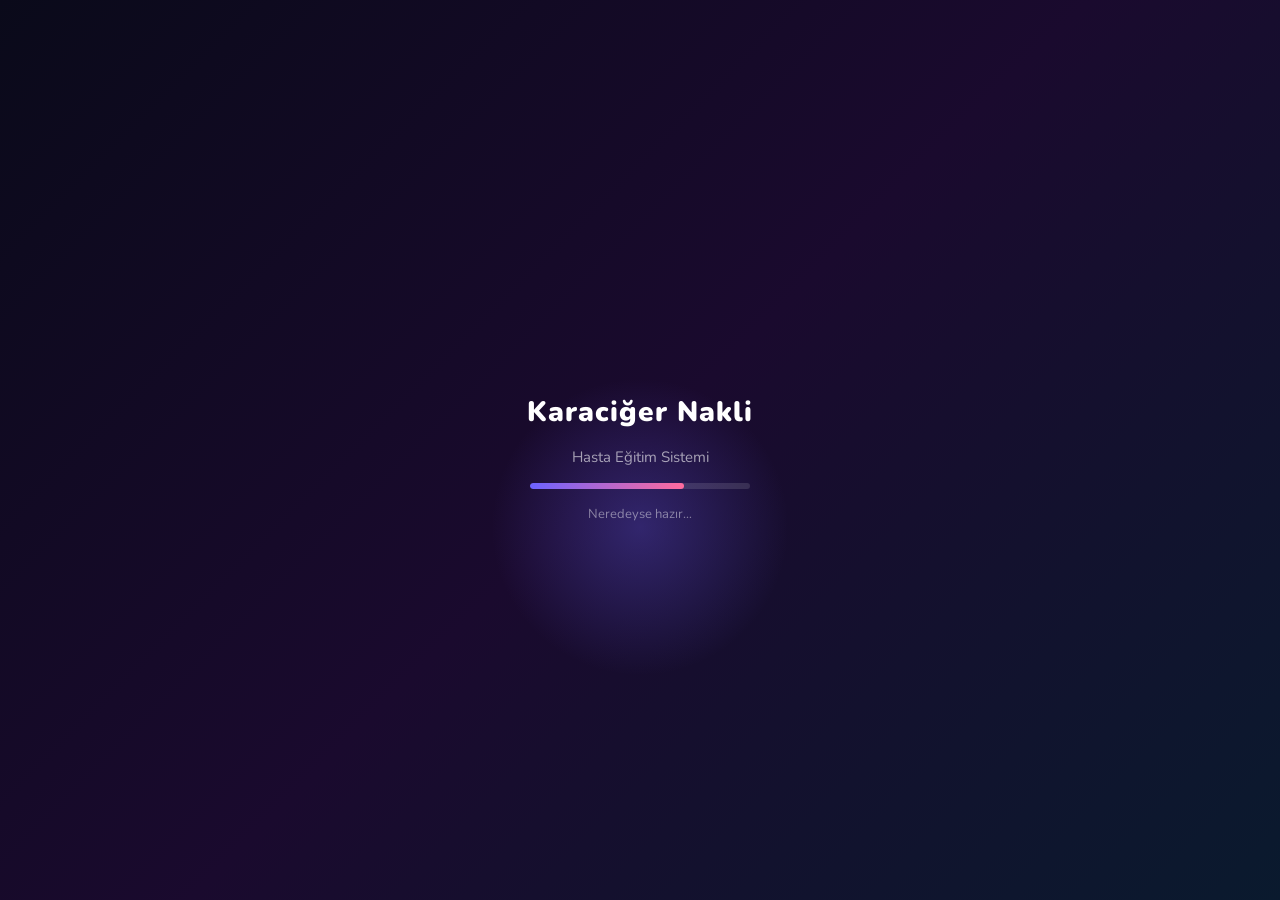
==== index.html @ 971db221 "Karaciger Nakli Hasta Egitim AR - kahvalti AI guncel" ====
<!DOCTYPE html>
<html lang="tr" data-theme="light">
<head>
  <meta charset="UTF-8"/>
  <meta name="viewport" content="width=device-width,initial-scale=1,user-scalable=no"/>
  <meta name="theme-color" content="#6c63ff"/>
  <link rel="manifest" href="manifest.json"/>
  <meta name="mobile-web-app-capable" content="yes"/>
  <meta name="apple-mobile-web-app-capable" content="yes"/>
  <meta name="apple-mobile-web-app-status-bar-style" content="black-translucent"/>
  <meta name="apple-mobile-web-app-title" content="LiveCare AR"/>
  <title>Karaciğer Nakli – Hasta Eğitim AR</title>
  <link rel="preconnect" href="https://fonts.googleapis.com"/>
  <link href="https://fonts.googleapis.com/css2?family=Nunito:wght@400;600;700;800;900&display=swap" rel="stylesheet"/>
  <link rel="stylesheet" href="style.css"/>
</head>
<body>

<canvas id="confettiCanvas"></canvas>
<video id="cameraFeed" autoplay playsinline muted></video>

<!-- SPLASH -->
<div id="splashScreen">
  <div class="splash-content">
    <div class="splash-orb"></div>
    <div class="splash-icon"></div>
    <h1 class="splash-title">Karaciğer Nakli</h1>
    <p class="splash-sub">Hasta Eğitim Sistemi</p>
    <div class="splash-bar"><div class="splash-fill" id="splashFill"></div></div>
    <p class="splash-loading" id="splashLoading">Yükleniyor…</p>
  </div>
</div>

<!-- ANA EKRAN -->
<div id="mainScreen" class="hidden">
  <div class="top-bar">
    <span class="app-badge"> LiveCare AR</span>
    <button class="icon-btn" id="darkBtn" onclick="toggleDark()"></button>
  </div>

  <div class="motive-strip" id="motiveStrip"></div>

  <div class="progress-row">
    <span class="progress-label">Bugünkü tamamlama</span>
    <div class="progress-track"><div class="progress-fill" id="mainProgressFill"></div></div>
    <span class="progress-pct" id="mainProgressPct">0%</span>
  </div>

  <div class="btn-grid">
    <button class="main-btn btn-blue"   onclick="openInfo()">
      <div class="btn-glow"></div>
      <span class="main-btn-icon"></span>
      <span class="main-btn-label">Bilgilendirme</span>
      <span class="main-btn-sub">10 kart</span>
    </button>
    <button class="main-btn btn-orange" onclick="openGame()">
      <div class="btn-glow"></div>
      <span class="main-btn-icon"></span>
      <span class="main-btn-label">Yiyecek<br>Oyunu</span>
      <span class="main-btn-sub">15 soru</span>
    </button>
    <button class="main-btn btn-purple" onclick="openReminder()">
      <div class="btn-glow"></div>
      <span class="main-btn-icon"></span>
      <span class="main-btn-label">Hatırlatıcı<br>Kartlar</span>
      <span class="main-btn-sub" id="reminderSubLabel">11 görev</span>
      <span class="notif-dot hidden" id="notifDot"></span>
    </button>
    <button class="main-btn btn-red"    onclick="openEmergency()">
      <div class="btn-glow"></div>
      <span class="main-btn-icon"></span>
      <span class="main-btn-label">Acil Durum</span>
      <span class="main-btn-sub">Belirtiler</span>
    </button>
    <button class="main-btn btn-green" onclick="openAI()" style="grid-column:1/-1;">
      <div class="btn-glow"></div>
      <span class="main-btn-icon"></span>
      <span class="main-btn-label">AI Kahvalti Analizi</span>
      <span class="main-btn-sub">Kahvaltini kameraya goster</span>
    </button>
  </div>

  <div class="drug-widget" onclick="openDrug()">
    <span class="drug-widget-icon"></span>
    <div class="drug-widget-text">
      <strong>Sonraki İlaç Saati</strong>
      <span id="nextDrugTime">Ayarlanmadı — Ayarlamak için dokun</span>
    </div>
    <span class="drug-arrow">›</span>
  </div>
</div>

<!-- 1. BİLGİLENDİRME -->
<div id="infoPanel" class="panel hidden">
  <div class="panel-inner">
    <div class="panel-handle"></div>
    <h2 class="panel-title"> Bilgilendirme</h2>
    <div class="info-progress-bar">
      <div class="info-progress-fill" id="infoProgressFill"></div>
    </div>
    <p class="info-progress-text"><span id="infoIndex">1</span> / <span id="infoTotal">10</span></p>
    <div class="info-card" id="infoCard">
      <div class="info-card-icon" id="infoCardIcon"></div>
      <p id="infoCardText"></p>
      <div class="info-category" id="infoCategory"></div>
    </div>
    <div class="panel-actions">
      <button class="btn-secondary" onclick="prevInfo()">◀ Önceki</button>
      <button class="btn-primary"   onclick="nextInfo()">Sonraki ▶</button>
    </div>
    <button class="btn-close" onclick="closePanel('infoPanel')"> Kapat</button>
  </div>
</div>

<!-- 2. OYUN -->
<div id="gamePanel" class="panel hidden">
  <div class="panel-inner">
    <div class="panel-handle"></div>
    <h2 class="panel-title"> Yiyecek / İçecek Oyunu</h2>
    <div class="game-meta-row">
      <div class="game-meta-box green"><span class="meta-num" id="gameScore">0</span><span class="meta-lbl">Doğru</span></div>
      <div class="game-meta-box red">  <span class="meta-num" id="gameWrong">0</span><span class="meta-lbl">Yanlış</span></div>
      <div class="game-meta-box blue"> <span class="meta-num" id="gameLeft">15</span><span class="meta-lbl">Kalan</span></div>
    </div>
    <div class="food-card" id="foodCard">
      <div class="food-emoji" id="foodEmoji"></div>
      <div class="food-name"  id="foodName"></div>
      <p class="food-hint">Karaciğer nakli sonrası uygun mu?</p>
    </div>
    <div id="gameFeedback" class="feedback hidden"></div>
    <div class="game-buttons" id="gameButtons">
      <button class="btn-correct" onclick="answerGame(true)"> Uygun</button>
      <button class="btn-wrong"   onclick="answerGame(false)"> Uygun Değil</button>
    </div>
    <button class="btn-next-q hidden" id="nextQBtn" onclick="nextQuestion()">Sonraki Soru ▶</button>
    <button class="btn-close" onclick="closePanel('gamePanel')"> Kapat</button>
  </div>
</div>

<!-- 3. HATIRLATICI -->
<div id="reminderPanel" class="panel hidden">
  <div class="panel-inner">
    <div class="panel-handle"></div>
    <h2 class="panel-title"> Hatırlatıcı Kartlar</h2>
    <div class="completion-banner hidden" id="completionBanner"> Tüm görevler tamamlandı!</div>
    <div class="tab-bar">
      <button class="tab active" id="tabDaily"  onclick="switchTab('daily')"> Günlük</button>
      <button class="tab"        id="tabWeekly" onclick="switchTab('weekly')"> Haftalık</button>
    </div>
    <div id="reminderList" class="reminder-list"></div>
    <div class="reminder-footer">
      <button class="btn-secondary small" onclick="resetReminders()"> Sıfırla</button>
      <button class="btn-primary   small" onclick="doneAll()"> Hepsini Tamamla</button>
    </div>
    <button class="btn-close" onclick="closePanel('reminderPanel')"> Kapat</button>
  </div>
</div>

<!-- 4. ACİL DURUM -->
<div id="emergencyPanel" class="panel hidden">
  <div class="panel-inner emergency-inner">
    <div class="panel-handle"></div>
    <h2 class="panel-title emergency-title"> Acil Durum Belirtileri</h2>
    <div class="alert-box"> Bu belirtilerden birini yaşıyorsanız <strong>hemen doktorunuzu arayın!</strong></div>
    <div id="emergencyList" class="emergency-list"></div>
    <a class="btn-call pulse"       href="tel:112">�� 112'yi Ara</a>
    <a class="btn-call btn-call-doc" href="tel:08502559999"> Nakil Merkezi Hattı</a>
    <button class="btn-close" onclick="closePanel('emergencyPanel')"> Kapat</button>
  </div>
</div>

<!-- 5. ILAC SAATLERİ -->
<div id="drugPanel" class="panel hidden">
  <div class="panel-inner">
    <div class="panel-handle"></div>
    <h2 class="panel-title"> İlaç Saatleri Takibi</h2>
    <p class="drug-desc">İlaç adı ve saatinizi girin. En yakın ilaç saatiniz ana ekranda gösterilir.</p>
    <div id="drugList" class="drug-list"></div>
    <div class="drug-add-row">
      <input type="text" id="drugNameInput" placeholder="İlaç adı (ör: Prograf)" class="drug-input"/>
      <input type="time" id="drugTimeInput" class="drug-input" value="08:00"/>
      <button class="btn-primary small" onclick="addDrug()">+ Ekle</button>
    </div>
    <button class="btn-close" onclick="closePanel('drugPanel')"> Kapat</button>
  </div>
</div>

<!-- TOAST -->
<div id="toast" class="toast hidden"></div>

<!-- 6. AI YEMEK TANI -->
<div id="aiPanel" class="panel hidden">
  <div class="panel-inner">
    <div class="panel-handle"></div>
    <h2 class="panel-title">AI Kahvalti Analizi</h2>
    <p class="drug-desc">Kahvaltiligini kameraya goster. Yapay zeka karaciger nakli hastalari icin uygun olup olmadigini analiz eder.</p>

    <div class="ai-camera-wrap">
      <video id="aiVideo" autoplay playsinline muted class="ai-video"></video>
      <canvas id="aiCanvas" class="ai-canvas-hidden"></canvas>
      <img id="aiSnapshot" class="ai-snapshot hidden" alt="Cekilen fotograf"/>
      <div class="ai-overlay-label" id="aiOverlayLabel">Kamera hazir</div>
    </div>

    <div class="ai-btn-row">
      <button class="btn-secondary" onclick="aiRetake()">Yeniden Cek</button>
      <button class="btn-primary"   id="aiCaptureBtn" onclick="aiCapture()">Fotograf Cek</button>
    </div>

    <div id="aiResult" class="ai-result hidden">
      <div class="ai-result-badge" id="aiResultBadge"></div>
      <h3 id="aiResultFood" class="ai-result-food"></h3>
      <p  id="aiResultReason" class="ai-result-reason"></p>
      <div id="aiResultDetail" class="ai-result-detail"></div>
    </div>

    <div id="aiLoading" class="ai-loading hidden">
      <div class="ai-spinner"></div>
      <p>Yapay zeka analiz ediyor...</p>
    </div>

    <button class="btn-close" onclick="closePanel('aiPanel')">Kapat</button>
  </div>
</div>

<script src="script.js"></script>
<script>
  if('serviceWorker' in navigator){
    navigator.serviceWorker.register('/sw.js');
  }
</script>
</body>
</html>
---- style.css ----
/* ════════════════════════════════════════
   RESET & DEĞIŞKENLER
════════════════════════════════════════ */
*, *::before, *::after { margin:0; padding:0; box-sizing:border-box; }

:root {
  --bg:         #0f0f1a;
  --surface:    #1a1a2e;
  --card:       #16213e;
  --border:     rgba(255,255,255,0.08);
  --accent:     #6c63ff;
  --accent2:    #ff6b9d;
  --blue:       #4a9eff;
  --orange:     #ff8c42;
  --purple:     #a855f7;
  --red:        #ef4444;
  --green:      #22c55e;
  --yellow:     #f59e0b;
  --text:       #f0f0ff;
  --text-muted: #9999bb;
  --radius:     20px;
  --shadow:     0 20px 60px rgba(0,0,0,0.5);
  --font:       'Nunito', sans-serif;
}

[data-theme="light"] {
  --bg:         #f0f4ff;
  --surface:    #ffffff;
  --card:       #f8f9ff;
  --border:     rgba(0,0,0,0.08);
  --text:       #1a1a2e;
  --text-muted: #666688;
}

html, body { width:100%; height:100%; overflow:hidden; font-family:var(--font); background:var(--bg); color:var(--text); transition:background 0.4s, color 0.4s; }

/* ════════════════════════════════════════
   KONFETI CANVAS
════════════════════════════════════════ */
#confettiCanvas { position:fixed; inset:0; pointer-events:none; z-index:9999; }

/* ════════════════════════════════════════
   KAMERA
════════════════════════════════════════ */
#cameraFeed { position:fixed; inset:0; width:100%; height:100%; object-fit:cover; z-index:0; filter:brightness(0.35) blur(1px); transition:filter 0.5s; }

/* ════════════════════════════════════════
   SPLASH SCREEN
════════════════════════════════════════ */
#splashScreen {
  position:fixed; inset:0; z-index:1000;
  background:linear-gradient(135deg,#0a0a1a 0%,#1a0a2e 50%,#0a1a2e 100%);
  display:flex; align-items:center; justify-content:center;
}
.splash-content { text-align:center; display:flex; flex-direction:column; align-items:center; gap:16px; }

.splash-orb {
  position:absolute;
  width:300px; height:300px;
  border-radius:50%;
  background:radial-gradient(circle, rgba(108,99,255,0.3) 0%, transparent 70%);
  animation:orbPulse 2s ease-in-out infinite;
}
@keyframes orbPulse { 0%,100%{transform:scale(1);opacity:0.6} 50%{transform:scale(1.3);opacity:1} }

.splash-icon { font-size:80px; animation:heartBeat 1.2s ease-in-out infinite; filter:drop-shadow(0 0 30px #6c63ff); position:relative; z-index:1; }
@keyframes heartBeat { 0%,100%{transform:scale(1)} 14%{transform:scale(1.2)} 28%{transform:scale(1)} 42%{transform:scale(1.15)} }

.splash-title { font-size:28px; font-weight:900; color:#fff; letter-spacing:1px; position:relative; z-index:1; }
.splash-sub    { font-size:15px; color:rgba(255,255,255,0.6); position:relative; z-index:1; }

.splash-bar {
  width:220px; height:6px; background:rgba(255,255,255,0.12); border-radius:99px; overflow:hidden; position:relative; z-index:1;
}
.splash-fill { height:100%; width:0%; background:linear-gradient(90deg,#6c63ff,#ff6b9d); border-radius:99px; transition:width 0.05s linear; }
.splash-loading { font-size:13px; color:rgba(255,255,255,0.45); position:relative; z-index:1; }

/* ════════════════════════════════════════
   ANA EKRAN
════════════════════════════════════════ */
#mainScreen {
  position:fixed; inset:0; z-index:10;
  display:flex; flex-direction:column; align-items:center;
  padding:0 16px 24px; gap:14px;
  overflow-y:auto;
}
#mainScreen.hidden { display:none !important; }

/* TOP BAR */
.top-bar {
  width:100%; max-width:480px;
  display:flex; justify-content:space-between; align-items:center;
  padding:16px 4px 4px;
}
.app-badge {
  font-size:15px; font-weight:800;
  background:rgba(108,99,255,0.25);
  border:1px solid rgba(108,99,255,0.4);
  color:#a89eff; padding:6px 14px; border-radius:99px;
  backdrop-filter:blur(10px);
}
.icon-btn {
  background:rgba(255,255,255,0.1); border:1px solid var(--border);
  border-radius:50%; width:40px; height:40px;
  font-size:18px; cursor:pointer;
  display:flex; align-items:center; justify-content:center;
  transition:background 0.2s, transform 0.2s;
  color:var(--text);
}
.icon-btn:active { transform:scale(0.9); }

/* MOTİVASYON ŞERİDİ */
.motive-strip {
  width:100%; max-width:480px;
  background:linear-gradient(135deg,rgba(108,99,255,0.2),rgba(255,107,157,0.2));
  border:1px solid rgba(108,99,255,0.3);
  border-radius:14px; padding:12px 16px;
  font-size:13px; font-weight:600; color:var(--text);
  text-align:center; backdrop-filter:blur(10px);
  line-height:1.5;
}

/* PROGRESS ROW */
.progress-row {
  width:100%; max-width:480px;
  display:flex; align-items:center; gap:10px;
}
.progress-label { font-size:12px; font-weight:700; color:var(--text-muted); white-space:nowrap; }
.progress-track { flex:1; height:8px; background:rgba(255,255,255,0.1); border-radius:99px; overflow:hidden; }
.progress-fill  { height:100%; background:linear-gradient(90deg,#6c63ff,#22c55e); border-radius:99px; transition:width 0.6s cubic-bezier(0.34,1.56,0.64,1); width:0%; }
.progress-pct   { font-size:12px; font-weight:800; color:var(--accent); min-width:34px; text-align:right; }

/* ════ 4'lü BUTON IZGARASI ════ */
.btn-grid {
  display:grid; grid-template-columns:1fr 1fr; gap:12px;
  width:100%; max-width:480px;
}

.main-btn {
  position:relative; overflow:hidden;
  display:flex; flex-direction:column; align-items:center; justify-content:center;
  gap:6px; padding:22px 10px;
  border:none; border-radius:22px;
  cursor:pointer; font-family:var(--font);
  text-align:center; transition:transform 0.18s, box-shadow 0.18s;
  backdrop-filter:blur(12px);
}
.main-btn:active { transform:scale(0.93); }

/* Renk varyantları */
.btn-blue   { background:linear-gradient(135deg,rgba(74,158,255,0.35),rgba(74,158,255,0.15)); border:1.5px solid rgba(74,158,255,0.4); box-shadow:0 8px 30px rgba(74,158,255,0.25); }
.btn-orange { background:linear-gradient(135deg,rgba(255,140,66,0.35),rgba(255,140,66,0.15)); border:1.5px solid rgba(255,140,66,0.4); box-shadow:0 8px 30px rgba(255,140,66,0.25); }
.btn-purple { background:linear-gradient(135deg,rgba(168,85,247,0.35),rgba(168,85,247,0.15)); border:1.5px solid rgba(168,85,247,0.4); box-shadow:0 8px 30px rgba(168,85,247,0.25); }
.btn-red    { background:linear-gradient(135deg,rgba(239,68,68,0.35),rgba(239,68,68,0.15));   border:1.5px solid rgba(239,68,68,0.4);  box-shadow:0 8px 30px rgba(239,68,68,0.25); }

.btn-glow {
  position:absolute; inset:0; opacity:0;
  background:radial-gradient(circle at 50% 50%, rgba(255,255,255,0.25), transparent 70%);
  transition:opacity 0.3s;
}
.main-btn:hover .btn-glow { opacity:1; }

.main-btn-icon  { font-size:38px; line-height:1; filter:drop-shadow(0 4px 8px rgba(0,0,0,0.3)); }
.main-btn-label { font-size:14px; font-weight:800; color:#fff; text-shadow:0 2px 6px rgba(0,0,0,0.4); line-height:1.3; }
.main-btn-sub   { font-size:11px; font-weight:600; color:rgba(255,255,255,0.6); }

/* Bildirim noktası */
.notif-dot {
  position:absolute; top:10px; right:10px;
  width:12px; height:12px; border-radius:50%;
  background:#ef4444; border:2px solid #fff;
  animation:notifPulse 1.5s ease-in-out infinite;
}
@keyframes notifPulse { 0%,100%{transform:scale(1)} 50%{transform:scale(1.3)} }

/* İLAÇ WİDGET */
.drug-widget {
  width:100%; max-width:480px;
  display:flex; align-items:center; gap:14px;
  background:linear-gradient(135deg,rgba(34,197,94,0.2),rgba(34,197,94,0.08));
  border:1.5px solid rgba(34,197,94,0.35);
  border-radius:18px; padding:16px 18px;
  cursor:pointer; transition:transform 0.18s;
  backdrop-filter:blur(10px);
}
.drug-widget:active { transform:scale(0.97); }
.drug-widget-icon { font-size:32px; }
.drug-widget-text { flex:1; display:flex; flex-direction:column; gap:2px; }
.drug-widget-text strong { font-size:14px; font-weight:800; color:var(--text); }
.drug-widget-text span   { font-size:12px; color:var(--text-muted); }
.drug-arrow { font-size:24px; color:var(--text-muted); }

/* ════════════════════════════════════════
   GENEL PANEL
════════════════════════════════════════ */
.panel {
  position:fixed; inset:0; z-index:200;
  display:flex; align-items:flex-end; justify-content:center;
  background:rgba(0,0,0,0.7);
  backdrop-filter:blur(6px);
  animation:fadeIn 0.2s ease;
}
.panel.hidden { display:none !important; }
@keyframes fadeIn { from{opacity:0} to{opacity:1} }

.panel-inner {
  background:var(--surface);
  width:100%; max-width:480px;
  max-height:90vh;
  border-radius:28px 28px 0 0;
  padding:12px 20px 36px;
  overflow-y:auto;
  display:flex; flex-direction:column; gap:14px;
  animation:slideUp 0.32s cubic-bezier(0.34,1.2,0.64,1);
}
@keyframes slideUp { from{transform:translateY(80px);opacity:0} to{transform:translateY(0);opacity:1} }
.panel-inner::-webkit-scrollbar { width:0; }

.panel-handle { width:48px; height:5px; background:rgba(128,128,180,0.3); border-radius:99px; margin:0 auto 4px; }
.panel-title  { font-size:20px; font-weight:900; color:var(--text); text-align:center; }

/* ════ BİLGİLENDİRME ════ */
.info-progress-bar  { height:6px; background:rgba(128,128,200,0.15); border-radius:99px; overflow:hidden; }
.info-progress-fill { height:100%; background:linear-gradient(90deg,#6c63ff,#ff6b9d); border-radius:99px; transition:width 0.5s ease; }
.info-progress-text { text-align:center; font-size:13px; font-weight:700; color:var(--text-muted); }

.info-card {
  background:linear-gradient(135deg,rgba(108,99,255,0.12),rgba(255,107,157,0.08));
  border:1.5px solid rgba(108,99,255,0.2);
  border-radius:20px; padding:26px 20px;
  display:flex; flex-direction:column; align-items:center; gap:14px;
  min-height:170px; justify-content:center; text-align:center;
  animation:cardPop 0.3s cubic-bezier(0.34,1.3,0.64,1);
}
@keyframes cardPop { from{transform:scale(0.92);opacity:0} to{transform:scale(1);opacity:1} }
.info-card-icon { font-size:52px; line-height:1; }
#infoCardText   { font-size:15px; font-weight:700; color:var(--text); line-height:1.6; }
.info-category  { font-size:11px; font-weight:800; padding:4px 12px; border-radius:99px; background:rgba(108,99,255,0.2); color:#a89eff; }

/* ════ OYUN ════ */
.game-meta-row { display:flex; gap:10px; }
.game-meta-box {
  flex:1; border-radius:14px; padding:12px 8px;
  text-align:center; display:flex; flex-direction:column; gap:2px;
}
.game-meta-box.green { background:rgba(34,197,94,0.15);  border:1.5px solid rgba(34,197,94,0.3); }
.game-meta-box.red   { background:rgba(239,68,68,0.15);  border:1.5px solid rgba(239,68,68,0.3); }
.game-meta-box.blue  { background:rgba(74,158,255,0.15); border:1.5px solid rgba(74,158,255,0.3); }
.meta-num { font-size:26px; font-weight:900; color:var(--text); }
.meta-lbl { font-size:11px; font-weight:700; color:var(--text-muted); }

.food-card {
  background:linear-gradient(135deg,rgba(255,140,66,0.15),rgba(255,214,0,0.1));
  border:2px solid rgba(255,140,66,0.35);
  border-radius:22px; padding:30px 20px;
  text-align:center; animation:cardPop 0.3s cubic-bezier(0.34,1.3,0.64,1);
}
.food-emoji { font-size:64px; line-height:1; margin-bottom:10px; }
.food-name  { font-size:26px; font-weight:900; color:var(--text); }
.food-hint  { font-size:13px; color:var(--text-muted); margin-top:8px; }

.feedback { border-radius:14px; padding:16px; text-align:center; font-size:15px; font-weight:700; line-height:1.5; animation:cardPop 0.3s ease; }
.feedback.correct { background:rgba(34,197,94,0.15);  border:1.5px solid rgba(34,197,94,0.4);  color:#4ade80; }
.feedback.wrong   { background:rgba(239,68,68,0.15);  border:1.5px solid rgba(239,68,68,0.4);  color:#f87171; }

.game-buttons { display:flex; gap:12px; }
.btn-correct {
  flex:1; padding:18px; border:none; border-radius:16px;
  background:linear-gradient(135deg,#16a34a,#22c55e);
  color:#fff; font-family:var(--font); font-size:16px; font-weight:800;
  cursor:pointer; box-shadow:0 6px 20px rgba(34,197,94,0.4); transition:transform 0.15s;
}
.btn-wrong {
  flex:1; padding:18px; border:none; border-radius:16px;
  background:linear-gradient(135deg,#dc2626,#ef4444);
  color:#fff; font-family:var(--font); font-size:16px; font-weight:800;
  cursor:pointer; box-shadow:0 6px 20px rgba(239,68,68,0.4); transition:transform 0.15s;
}
.btn-correct:active, .btn-wrong:active { transform:scale(0.94); }

/* ════ HATIRLATICI ════ */
.completion-banner {
  background:linear-gradient(135deg,rgba(34,197,94,0.2),rgba(34,197,94,0.08));
  border:1.5px solid rgba(34,197,94,0.4);
  border-radius:14px; padding:14px; text-align:center;
  font-size:15px; font-weight:800; color:#4ade80;
  animation:cardPop 0.4s ease;
}

.tab-bar { display:flex; background:rgba(128,128,200,0.1); border-radius:14px; padding:4px; gap:4px; }
.tab {
  flex:1; padding:10px; border:none; border-radius:10px;
  background:transparent; font-family:var(--font); font-size:13px; font-weight:700;
  color:var(--text-muted); cursor:pointer; transition:all 0.2s;
}
.tab.active { background:var(--accent); color:#fff; box-shadow:0 4px 12px rgba(108,99,255,0.4); }

.reminder-list { display:flex; flex-direction:column; gap:10px; }
.reminder-item {
  display:flex; align-items:center; gap:12px;
  background:rgba(128,128,200,0.07); border:1.5px solid var(--border);
  border-radius:15px; padding:14px 16px;
  transition:all 0.25s; animation:cardPop 0.3s ease;
}
.reminder-item.done { background:rgba(34,197,94,0.08); border-color:rgba(34,197,94,0.3); opacity:0.7; }
.reminder-text { flex:1; font-size:14px; font-weight:600; color:var(--text); line-height:1.45; }
.reminder-item.done .reminder-text { text-decoration:line-through; color:var(--text-muted); }
.btn-done {
  flex-shrink:0; padding:8px 14px; border:none; border-radius:10px;
  background:var(--accent); color:#fff; font-family:var(--font); font-size:12px; font-weight:800;
  cursor:pointer; transition:all 0.2s;
}
.reminder-item.done .btn-done { background:var(--green); }

.reminder-footer { display:flex; gap:10px; }

/* ════ ACİL DURUM ════ */
.emergency-inner { border-top:5px solid var(--red); }
.emergency-title { color:var(--red) !important; }
.alert-box {
  background:rgba(239,68,68,0.12); border:1.5px solid rgba(239,68,68,0.35);
  border-radius:14px; padding:14px 16px;
  font-size:14px; color:#fca5a5; line-height:1.55; text-align:center;
}
.emergency-list { display:flex; flex-direction:column; gap:10px; }
.emergency-item {
  display:flex; align-items:flex-start; gap:14px;
  background:rgba(239,68,68,0.07); border:1.5px solid rgba(239,68,68,0.18);
  border-radius:15px; padding:14px 16px;
}
.emergency-item-icon { font-size:24px; flex-shrink:0; }
.emergency-item-text { font-size:13px; font-weight:600; color:var(--text); line-height:1.5; }

.btn-call {
  display:block; text-align:center; padding:18px;
  background:linear-gradient(135deg,#dc2626,#ef4444);
  color:#fff; font-family:var(--font); font-size:17px; font-weight:900;
  border-radius:16px; text-decoration:none;
  box-shadow:0 8px 24px rgba(239,68,68,0.5); transition:opacity 0.15s;
}
.btn-call-doc { background:linear-gradient(135deg,#1d4ed8,#3b82f6); box-shadow:0 8px 24px rgba(59,130,246,0.4); margin-top:-6px; }
.btn-call:active { opacity:0.85; }
.pulse { animation:callPulse 2s ease-in-out infinite; }
@keyframes callPulse { 0%,100%{box-shadow:0 8px 24px rgba(239,68,68,0.5)} 50%{box-shadow:0 8px 40px rgba(239,68,68,0.85)} }

/* ════ İLAÇ TAKİP ════ */
.drug-desc  { font-size:13px; color:var(--text-muted); text-align:center; line-height:1.6; }
.drug-list  { display:flex; flex-direction:column; gap:10px; }
.drug-item  {
  display:flex; align-items:center; gap:12px;
  background:rgba(34,197,94,0.08); border:1.5px solid rgba(34,197,94,0.25);
  border-radius:14px; padding:14px 16px;
}
.drug-item-info  { flex:1; display:flex; flex-direction:column; gap:2px; }
.drug-item-name  { font-size:14px; font-weight:800; color:var(--text); }
.drug-item-time  { font-size:13px; font-weight:700; color:#4ade80; }
.drug-delete     {
  background:rgba(239,68,68,0.15); border:1px solid rgba(239,68,68,0.3);
  color:#f87171; border-radius:10px; width:34px; height:34px;
  font-size:16px; cursor:pointer; display:flex; align-items:center; justify-content:center;
}
.drug-add-row { display:flex; flex-wrap:wrap; gap:8px; }
.drug-input {
  flex:1; min-width:120px; padding:12px 14px; border-radius:12px;
  border:1.5px solid var(--border); background:rgba(128,128,200,0.1);
  color:var(--text); font-family:var(--font); font-size:14px; font-weight:600;
  outline:none; transition:border 0.2s;
}
.drug-input:focus { border-color:var(--accent); }

/* ════ ORTAK BUTONLAR ════ */
.btn-primary {
  padding:15px; border:none; border-radius:14px;
  background:linear-gradient(135deg,#6c63ff,#a855f7);
  color:#fff; font-family:var(--font); font-size:15px; font-weight:800;
  cursor:pointer; box-shadow:0 6px 20px rgba(108,99,255,0.4);
  transition:transform 0.15s;
}
.btn-primary:active { transform:scale(0.95); }
.btn-secondary {
  padding:15px; border:1.5px solid var(--border); border-radius:14px;
  background:rgba(128,128,200,0.1); color:var(--text);
  font-family:var(--font); font-size:15px; font-weight:700;
  cursor:pointer; transition:background 0.2s;
}
.btn-secondary:active { background:rgba(128,128,200,0.2); }
.btn-close {
  padding:14px; border:1.5px solid var(--border); border-radius:14px;
  background:rgba(239,68,68,0.08); color:#f87171;
  font-family:var(--font); font-size:15px; font-weight:800;
  cursor:pointer; transition:background 0.2s;
}
.btn-close:active { background:rgba(239,68,68,0.18); }
.btn-next-q {
  padding:15px; border:none; border-radius:14px;
  background:linear-gradient(135deg,#f59e0b,#fb923c);
  color:#fff; font-family:var(--font); font-size:15px; font-weight:800;
  cursor:pointer; box-shadow:0 6px 20px rgba(245,158,11,0.4);
}
.panel-actions { display:flex; gap:10px; }
.small { padding:10px 16px !important; font-size:13px !important; }

/* ════ TOAST ════ */
.toast {
  position:fixed; bottom:100px; left:50%; transform:translateX(-50%);
  background:#1a1a2e; color:#fff; border:1px solid rgba(108,99,255,0.4);
  padding:12px 24px; border-radius:99px; font-size:14px; font-weight:700;
  z-index:9000; white-space:nowrap; box-shadow:0 8px 30px rgba(0,0,0,0.5);
  animation:toastIn 0.3s ease;
}
@keyframes toastIn { from{opacity:0;transform:translateX(-50%) translateY(20px)} to{opacity:1;transform:translateX(-50%) translateY(0)} }

/* ════ YARDIMCI ════ */
.hidden { display:none !important; }

/* ════ AI PANEL ════ */
.btn-green { background:linear-gradient(135deg,#22c55e,#16a34a); box-shadow:0 8px 30px rgba(34,197,94,0.4); }
.ai-apikey-row { display:flex; gap:8px; align-items:center; margin-bottom:6px; }
.ai-key-hint { font-size:12px; color:var(--text-muted); margin:0 0 12px; }
.ai-camera-wrap {
  position:relative; border-radius:18px; overflow:hidden;
  background:#000; aspect-ratio:4/3; width:100%;
  border:2px solid rgba(108,99,255,0.3); margin-bottom:14px;
}
.ai-video { width:100%; height:100%; object-fit:cover; display:block; }
.ai-canvas-hidden { display:none; }
.ai-snapshot { width:100%; height:100%; object-fit:cover; display:block; }
.ai-overlay-label {
  position:absolute; bottom:10px; left:50%; transform:translateX(-50%);
  background:rgba(0,0,0,0.65); color:#fff; font-size:12px; font-weight:700;
  padding:4px 14px; border-radius:99px; white-space:nowrap;
}
.ai-btn-row { display:flex; gap:10px; margin-bottom:16px; }
.ai-btn-row .btn-secondary,.ai-btn-row .btn-primary { flex:1; text-align:center; }
.ai-result {
  border-radius:16px; padding:16px; margin-bottom:14px;
  background:rgba(108,99,255,0.08); border:1.5px solid rgba(108,99,255,0.2);
}
.ai-result-badge {
  display:inline-block; padding:5px 16px; border-radius:99px;
  font-size:13px; font-weight:900; margin-bottom:10px;
}
.ai-result-badge.safe   { background:rgba(34,197,94,0.2);  color:#22c55e; border:1.5px solid #22c55e; }
.ai-result-badge.unsafe { background:rgba(239,68,68,0.2);  color:#f87171; border:1.5px solid #f87171; }
.ai-result-badge.caution{ background:rgba(245,158,11,0.2); color:#f59e0b; border:1.5px solid #f59e0b; }
.ai-result-food   { font-size:20px; font-weight:900; margin:0 0 8px; color:var(--text); }
.ai-result-reason { font-size:14px; color:var(--text-muted); margin:0 0 10px; line-height:1.6; }
.ai-result-detail { font-size:13px; color:var(--text-muted); border-top:1px solid var(--border); padding-top:10px; line-height:1.7; }
.ai-loading {
  display:flex; flex-direction:column; align-items:center; gap:12px;
  padding:24px 0; color:var(--text-muted); font-size:14px; font-weight:700;
}
.ai-spinner {
  width:36px; height:36px; border:4px solid rgba(108,99,255,0.2);
  border-top-color:#6c63ff; border-radius:50%;
  animation:spin 0.8s linear infinite;
}
@keyframes spin { to { transform:rotate(360deg); } }
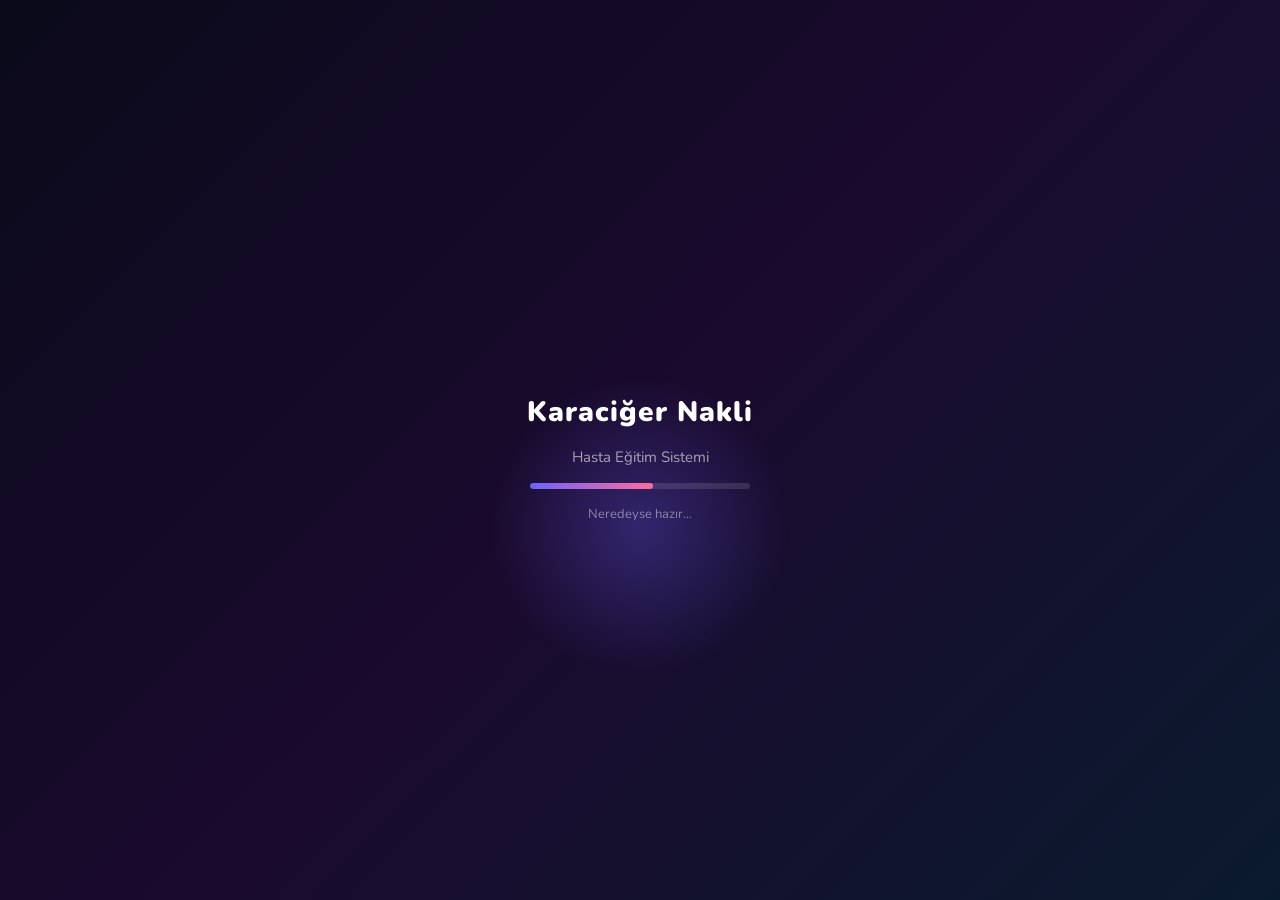
==== commit 6519dca1: "AR modulu eklendi: A-Frame + AR.js Hiro marker, 6 bilgi karti" ====
--- a/index.html
+++ b/index.html
@@ -72,12 +72,18 @@
       <span class="main-btn-label">Acil Durum</span>
       <span class="main-btn-sub">Belirtiler</span>
     </button>
-    <button class="main-btn btn-green" onclick="openAI()" style="grid-column:1/-1;">
-      <div class="btn-glow"></div>
-      <span class="main-btn-icon"></span>
-      <span class="main-btn-label">AI Kahvalti Analizi</span>
-      <span class="main-btn-sub">Kahvaltini kameraya goster</span>
-    </button>
+        <button class="main-btn btn-green" onclick="openAI()" style="grid-column:1/-1;">
+      <div class="btn-glow"></div>
+      <span class="main-btn-icon"></span>
+      <span class="main-btn-label">Yapay Zeka ile Yemek Tani</span>
+      <span class="main-btn-sub">Kameraya goster, AI tanisin</span>
+    </button>
+    <a href="ar.html" class="main-btn btn-ar" style="grid-column:1/-1; text-decoration:none; display:flex; flex-direction:column; align-items:center; justify-content:center; gap:4px;">
+      <div class="btn-glow"></div>
+      <span class="main-btn-label">Arttirilmis Gerceklik (AR)</span>
+      <span class="main-btn-sub">Hiro markere kamerayi tut, 3D kart goster</span>
+    </a>
+  </div>
   </div>
 
   <div class="drug-widget" onclick="openDrug()">
--- a/style.css
+++ b/style.css
@@ -456,3 +456,15 @@
   animation:spin 0.8s linear infinite;
 }
 @keyframes spin { to { transform:rotate(360deg); } }
+
+/* AR butonu */
+.btn-ar {
+  background: linear-gradient(135deg, #0ea5e9, #6c63ff, #a855f7);
+  box-shadow: 0 8px 30px rgba(108,99,255,0.5);
+  border: none; border-radius: 20px; padding: 18px;
+  cursor: pointer; position: relative; overflow: hidden;
+  color: #fff; font-family: var(--font); font-weight: 800;
+}
+.btn-ar .btn-glow {
+  background: radial-gradient(circle, rgba(255,255,255,0.15) 0%, transparent 70%);
+}
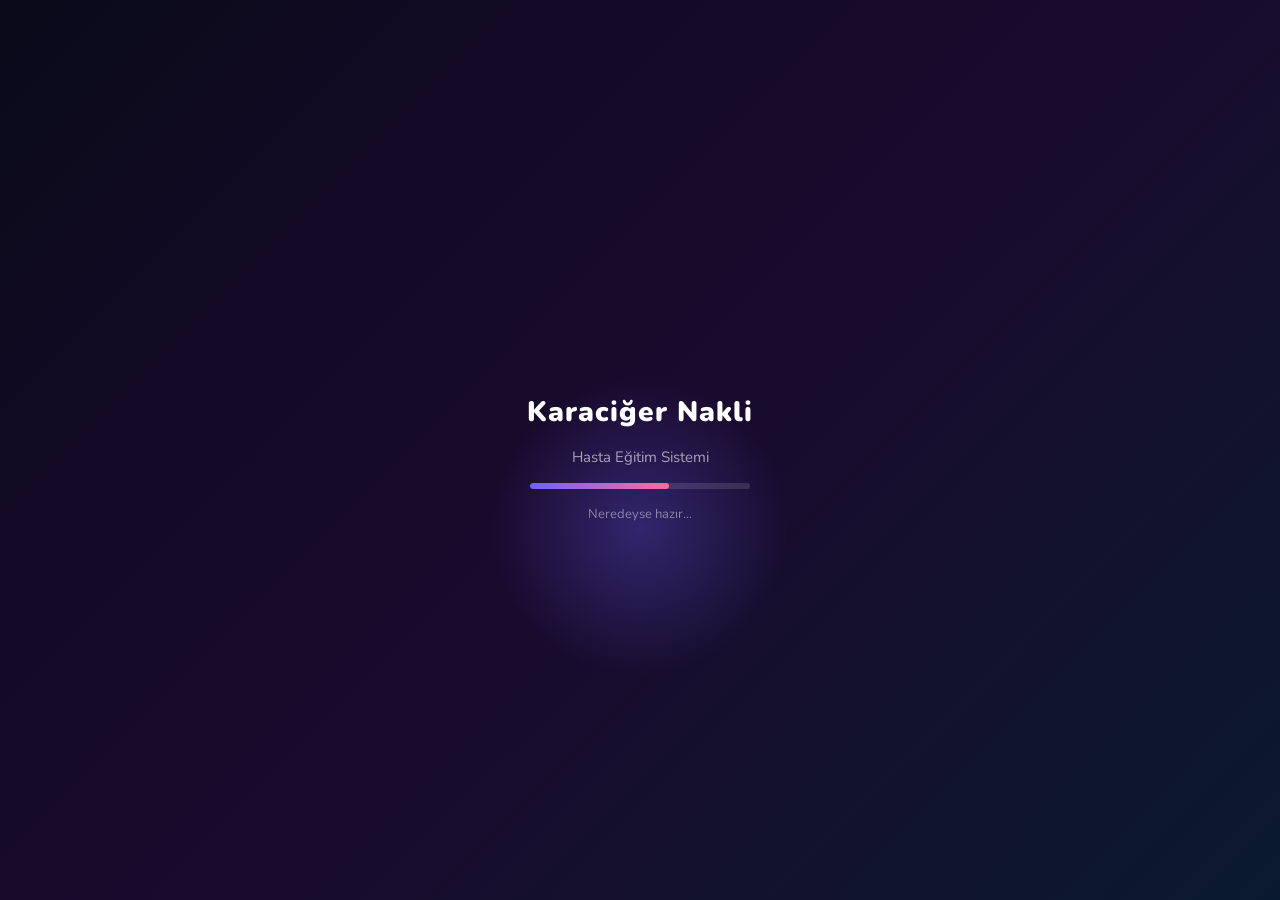
==== commit 5b0772e3: "AR: karaciger nakli odakli 6 kart, ana ekran duzeltildi" ====
--- a/index.html
+++ b/index.html
@@ -84,7 +84,6 @@
       <span class="main-btn-sub">Hiro markere kamerayi tut, 3D kart goster</span>
     </a>
   </div>
-  </div>
 
   <div class="drug-widget" onclick="openDrug()">
     <span class="drug-widget-icon"></span>
